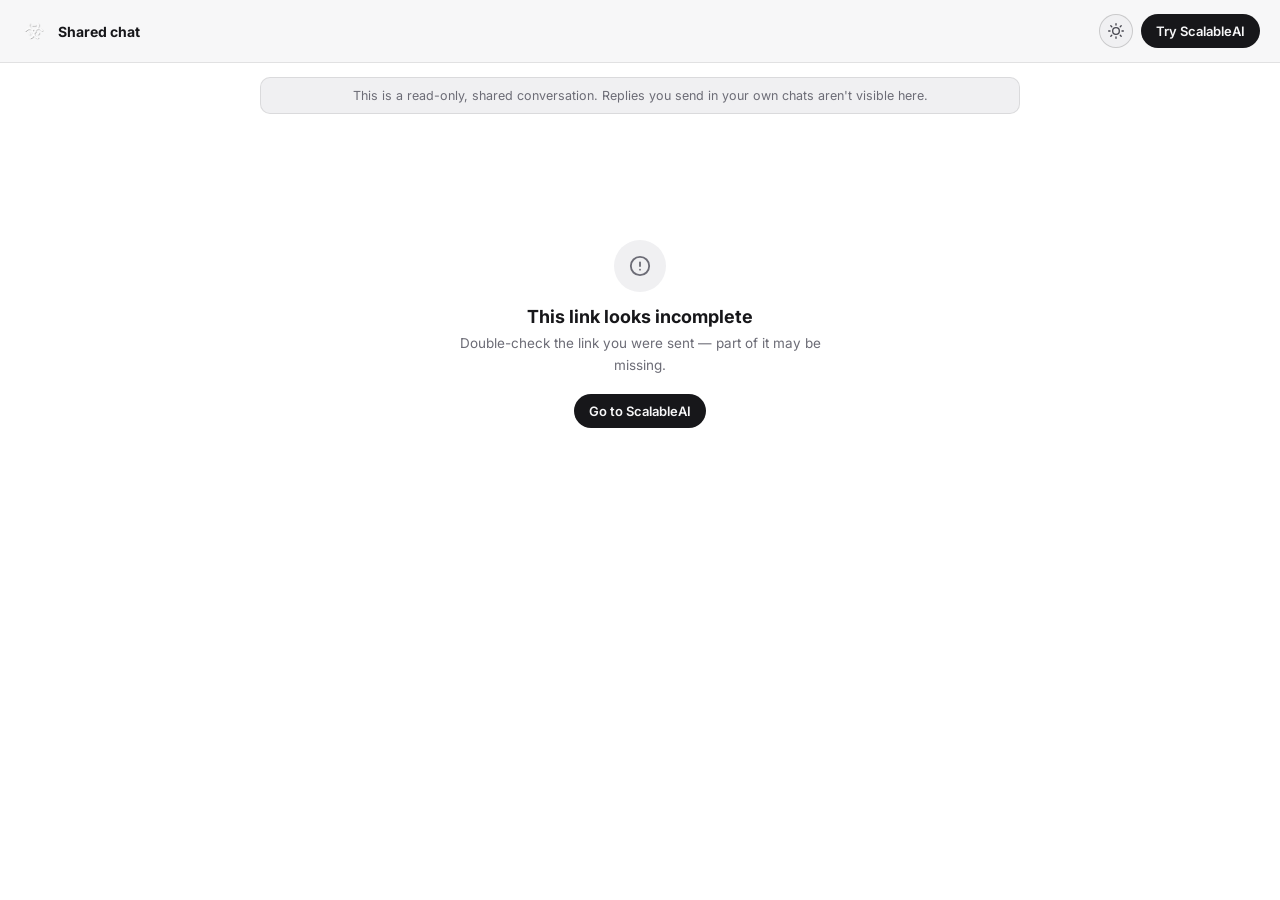
==== frontend/shared.html @ 07ba5d21 "Add shared page support, email service, and account settings updates" ====
<!DOCTYPE html>
<html lang="en">

<head>
    <meta charset="UTF-8">
    <meta name="viewport" content="width=device-width, initial-scale=1.0">
    <meta name="robots" content="noindex, nofollow">
    <title>Shared chat · ScalableAI</title>
    <link rel="icon" href="/favicon.ico">
    <style>
        @import url('https://fonts.googleapis.com/css2?family=Inter:wght@400;500;600;700;800&display=swap');

        :root {
            --bg-0: #09090b;
            --bg-1: #0f0f12;
            --bg-2: #16161a;
            --bg-3: #1e1e24;
            --line: rgba(255, 255, 255, 0.06);
            --line-strong: rgba(255, 255, 255, 0.12);
            --ink-0: #f5f5f7;
            --ink-1: #b4b4bd;
            --ink-2: #82828d;
            --ink-3: #55555f;
            --violet: #9c6bff;
            --cyan: #4cd6e9;
            --accent-grad: linear-gradient(135deg, var(--violet), var(--cyan));
            --danger: #ff6b6b;
            --r-sm: 10px;
            --r-md: 14px;
            --r-lg: 20px;
            --r-pill: 999px;
            --shadow-md: 0 8px 24px rgba(0, 0, 0, 0.35);
        }

        [data-theme="light"] {
            --bg-0: #ffffff;
            --bg-1: #f7f7f8;
            --bg-2: #f0f0f2;
            --bg-3: #e7e7ea;
            --line: rgba(0, 0, 0, 0.09);
            --line-strong: rgba(0, 0, 0, 0.16);
            --ink-0: #17171a;
            --ink-1: #46464f;
            --ink-2: #6c6c76;
            --ink-3: #8f8f99;
            --violet: #7c3aed;
            --cyan: #0e94ab;
            --danger: #dc2626;
            --shadow-md: 0 8px 24px rgba(20, 20, 30, 0.12);
        }

        * {
            box-sizing: border-box;
        }

        body {
            margin: 0;
            background: var(--bg-0);
            color: var(--ink-0);
            font-family: 'Inter', sans-serif;
            min-height: 100vh;
            transition: background 200ms ease, color 200ms ease;
        }

        .shared-header {
            position: sticky;
            top: 0;
            z-index: 10;
            display: flex;
            align-items: center;
            justify-content: space-between;
            gap: 12px;
            padding: 14px 20px;
            background: var(--bg-1);
            border-bottom: 1px solid var(--line);
        }

        .shared-header-left {
            display: flex;
            align-items: center;
            gap: 10px;
            min-width: 0;
        }

        .shared-logo {
            width: 28px;
            height: 28px;
            border-radius: 8px;
            flex: 0 0 auto;
        }

        .shared-header-text {
            min-width: 0;
        }

        .shared-title {
            font-size: 14px;
            font-weight: 700;
            white-space: nowrap;
            overflow: hidden;
            text-overflow: ellipsis;
            max-width: 46vw;
        }

        .shared-owner {
            font-size: 12px;
            color: var(--ink-2);
        }

        .shared-header-actions {
            display: flex;
            align-items: center;
            gap: 8px;
            flex: 0 0 auto;
        }

        .shared-btn {
            display: inline-flex;
            align-items: center;
            gap: 6px;
            height: 34px;
            padding: 0 14px;
            border-radius: var(--r-pill);
            border: 1px solid var(--line-strong);
            background: var(--bg-2);
            color: var(--ink-0);
            font-size: 13px;
            font-weight: 600;
            text-decoration: none;
            cursor: pointer;
            transition: background 150ms ease;
        }

        .shared-btn:hover {
            background: var(--bg-3);
        }

        .shared-btn.primary {
            background: var(--ink-0);
            color: var(--bg-1);
            border-color: transparent;
        }

        .shared-btn.primary:hover {
            opacity: 0.85;
            background: var(--ink-0);
        }

        .shared-icon-btn {
            width: 34px;
            height: 34px;
            display: flex;
            align-items: center;
            justify-content: center;
            border-radius: 50%;
            border: 1px solid var(--line-strong);
            background: var(--bg-2);
            color: var(--ink-1);
            cursor: pointer;
        }

        .shared-icon-btn:hover {
            background: var(--bg-3);
            color: var(--ink-0);
        }

        .shared-banner {
            max-width: 760px;
            margin: 14px auto 0;
            padding: 10px 16px;
            border-radius: var(--r-sm);
            background: var(--bg-2);
            border: 1px solid var(--line);
            color: var(--ink-2);
            font-size: 12.5px;
            text-align: center;
        }

        .shared-messages {
            max-width: 760px;
            margin: 0 auto;
            padding: 20px 20px 80px;
        }

        .message {
            display: flex;
            gap: 12px;
            margin-bottom: 22px;
            align-items: flex-start;
        }

        .msg-avatar {
            width: 30px;
            height: 30px;
            border-radius: 50%;
            flex: 0 0 auto;
            display: flex;
            align-items: center;
            justify-content: center;
            background: var(--bg-2);
            overflow: hidden;
        }

        .msg-avatar img {
            width: 100%;
            height: 100%;
            object-fit: cover;
        }

        .msg-avatar.user-avatar {
            background: var(--accent-grad);
            color: #fff;
            font-size: 12.5px;
            font-weight: 700;
        }

        .msg-body {
            flex: 1;
            min-width: 0;
            display: flex;
            flex-direction: column;
            gap: 5px;
        }

        .message.user .msg-body {
            align-items: flex-end;
        }

        .msg-label {
            font-size: 12px;
            font-weight: 600;
            color: var(--ink-2);
        }

        .msg-content {
            font-size: 14.5px;
            line-height: 1.65;
            color: var(--ink-0);
            white-space: pre-wrap;
            overflow-wrap: break-word;
        }

        .message.user .msg-content {
            background: var(--bg-2);
            border: 1px solid var(--line);
            padding: 10px 16px;
            border-radius: 18px 18px 4px 18px;
        }

        .artifact-file-card {
            margin-top: 10px;
            padding: 10px 12px;
            border-radius: var(--r-md);
            background: var(--bg-2);
            border: 1px solid var(--line);
            max-width: 420px;
            display: flex;
            align-items: center;
            gap: 12px;
        }

        .artifact-file-icon {
            width: 36px;
            height: 36px;
            border-radius: var(--r-sm);
            flex: 0 0 auto;
            display: flex;
            align-items: center;
            justify-content: center;
            color: var(--violet);
            background: rgba(156, 107, 255, 0.14);
        }

        .artifact-file-info {
            flex: 1;
            min-width: 0;
        }

        .artifact-file-name {
            font-size: 13.5px;
            font-weight: 600;
            color: var(--ink-0);
            white-space: nowrap;
            overflow: hidden;
            text-overflow: ellipsis;
        }

        .artifact-file-type {
            font-size: 11.5px;
            color: var(--ink-2);
            margin-top: 2px;
        }

        .artifact-file-download {
            width: 32px;
            height: 32px;
            flex: 0 0 auto;
            display: flex;
            align-items: center;
            justify-content: center;
            border-radius: var(--r-sm);
            border: 1px solid var(--line);
            background: var(--bg-1);
            color: var(--ink-1);
            cursor: pointer;
        }

        .artifact-file-download:hover {
            background: var(--bg-3);
            color: var(--ink-0);
        }

        .shared-state-screen {
            max-width: 420px;
            margin: 14vh auto 0;
            padding: 0 20px;
            text-align: center;
        }

        .shared-state-screen h1 {
            font-size: 18px;
            margin: 14px 0 6px;
        }

        .shared-state-screen p {
            font-size: 13.5px;
            color: var(--ink-2);
            line-height: 1.6;
            margin: 0 0 18px;
        }

        .shared-state-icon {
            width: 52px;
            height: 52px;
            margin: 0 auto;
            border-radius: 50%;
            background: var(--bg-2);
            display: flex;
            align-items: center;
            justify-content: center;
            color: var(--ink-2);
        }

        .shared-footer {
            max-width: 760px;
            margin: 0 auto;
            padding: 20px 20px 40px;
            text-align: center;
            font-size: 12px;
            color: var(--ink-2);
        }

        .shared-footer a {
            color: var(--ink-1);
        }

        @media (max-width: 560px) {
            .shared-title {
                max-width: 40vw;
            }

            .shared-btn span.shared-btn-label {
                display: none;
            }

            .shared-btn {
                padding: 0 10px;
            }
        }
    </style>
</head>

<body>

    <header class="shared-header">
        <div class="shared-header-left">
            <img class="shared-logo" src="scalable-logo.png" alt="ScalableAI">
            <div class="shared-header-text">
                <div class="shared-title" id="shared-title">Shared chat</div>
                <div class="shared-owner" id="shared-owner"></div>
            </div>
        </div>
        <div class="shared-header-actions">
            <button class="shared-icon-btn" id="shared-theme-toggle" title="Toggle light / dark mode"
                aria-label="Toggle light and dark mode">
                <svg id="shared-theme-icon" width="16" height="16" viewBox="0 0 24 24" fill="none" stroke="currentColor"
                    stroke-width="2" stroke-linecap="round" stroke-linejoin="round">
                    <path d="M21 12.79A9 9 0 1 1 11.21 3 7 7 0 0 0 21 12.79z" />
                </svg>
            </button>
            <a class="shared-btn primary" href="/app/">
                <span class="shared-btn-label">Try ScalableAI</span>
            </a>
        </div>
    </header>

    <div class="shared-banner">This is a read-only, shared conversation. Replies you send in your own chats aren't
        visible here.</div>

    <main id="shared-content">
        <div class="shared-messages" id="shared-messages" style="display:none;"></div>
        <div class="shared-state-screen" id="shared-loading">
            <div class="shared-state-icon">
                <svg width="22" height="22" viewBox="0 0 24 24" fill="none" stroke="currentColor" stroke-width="2"
                    stroke-linecap="round" stroke-linejoin="round">
                    <circle cx="12" cy="12" r="10" />
                    <path d="M12 6v6l4 2" />
                </svg>
            </div>
            <h1>Loading shared chat…</h1>
        </div>
    </main>

    <div class="shared-footer" id="shared-footer" style="display:none;">
        Shared via <a href="/app/">ScalableAI</a> — Just A Rather Very Intelligent System
    </div>

    <script>
        const THEME_KEY = 'scalable_theme';
        function applyStoredTheme() {
            let theme = null;
            try { theme = localStorage.getItem(THEME_KEY); } catch (e) { }
            if (!theme) theme = window.matchMedia && window.matchMedia('(prefers-color-scheme: light)').matches ? 'light' : 'dark';
            document.documentElement.setAttribute('data-theme', theme === 'light' ? 'light' : 'dark');
            const icon = document.getElementById('shared-theme-icon');
            if (icon) icon.innerHTML = theme === 'light'
                ? '<circle cx="12" cy="12" r="5"/><line x1="12" y1="1" x2="12" y2="3"/><line x1="12" y1="21" x2="12" y2="23"/><line x1="4.22" y1="4.22" x2="5.64" y2="5.64"/><line x1="18.36" y1="18.36" x2="19.78" y2="19.78"/><line x1="1" y1="12" x2="3" y2="12"/><line x1="21" y1="12" x2="23" y2="12"/><line x1="4.22" y1="19.78" x2="5.64" y2="18.36"/><line x1="18.36" y1="5.64" x2="19.78" y2="4.22"/>'
                : '<path d="M21 12.79A9 9 0 1 1 11.21 3 7 7 0 0 0 21 12.79z"/>';
        }
        applyStoredTheme();
        const themeToggleBtn = document.getElementById('shared-theme-toggle');
        if (themeToggleBtn) {
            themeToggleBtn.addEventListener('click', () => {
                const current = document.documentElement.getAttribute('data-theme') === 'light' ? 'light' : 'dark';
                const next = current === 'light' ? 'dark' : 'light';
                try { localStorage.setItem(THEME_KEY, next); } catch (e) { }
                applyStoredTheme();
            });
        }

        function escapeHtml(str) {
            if (typeof str !== 'string') return '';
            const div = document.createElement('div');
            div.textContent = str;
            return div.innerHTML;
        }

        const EXT_LABELS = { py: 'PY', js: 'JS', jsx: 'JSX', ts: 'TS', tsx: 'TSX', html: 'HTML', htm: 'HTML', css: 'CSS', json: 'JSON', md: 'MD', txt: 'TXT', sh: 'SH', yaml: 'YAML', yml: 'YAML', sql: 'SQL', java: 'JAVA', c: 'C', cpp: 'C++', go: 'GO', rb: 'RUBY', php: 'PHP', xml: 'XML', csv: 'CSV' };

        function renderArtifact(art) {
            const filename = art.filename || 'artifact.txt';
            const label = art.label || EXT_LABELS[(filename.split('.').pop() || '').toLowerCase()] || (art.type || 'TXT').toUpperCase();
            const content = art.content || '';
            const card = document.createElement('div');
            card.className = 'artifact-file-card';
            card.innerHTML =
                '<div class="artifact-file-icon"><svg width="18" height="18" viewBox="0 0 24 24" fill="none" stroke="currentColor" stroke-width="2" stroke-linecap="round" stroke-linejoin="round"><polyline points="16 18 22 12 16 6"/><polyline points="8 6 2 12 8 18"/></svg></div>' +
                '<div class="artifact-file-info"><div class="artifact-file-name">' + escapeHtml(filename) + '</div><div class="artifact-file-type">' + escapeHtml(label) + '</div></div>' +
                '<button class="artifact-file-download" type="button" title="Download ' + escapeHtml(filename) + '"><svg width="18" height="18" viewBox="0 0 24 24" fill="none" stroke="currentColor" stroke-width="2" stroke-linecap="round" stroke-linejoin="round"><path d="M21 15v4a2 2 0 0 1-2 2H5a2 2 0 0 1-2-2v-4"/><polyline points="7 10 12 15 17 10"/><line x1="12" y1="15" x2="12" y2="3"/></svg></button>';
            card.querySelector('.artifact-file-download').addEventListener('click', () => {
                try {
                    const blob = new Blob([content], { type: 'text/plain;charset=utf-8' });
                    const url = URL.createObjectURL(blob);
                    const a = document.createElement('a');
                    a.href = url; a.download = filename;
                    document.body.appendChild(a); a.click(); a.remove();
                    setTimeout(() => URL.revokeObjectURL(url), 1000);
                } catch (e) { }
            });
            return card;
        }

        function renderMessage(msg) {
            const wrap = document.createElement('div');
            wrap.className = 'message ' + (msg.role === 'assistant' ? 'assistant' : 'user');
            const avatar = document.createElement('div');
            if (msg.role === 'assistant') {
                avatar.className = 'msg-avatar';
                avatar.innerHTML = '<img src="scalable-logo.png" alt="Scalable">';
            } else {
                avatar.className = 'msg-avatar user-avatar';
                avatar.textContent = 'U';
            }
            const body = document.createElement('div');
            body.className = 'msg-body';
            const label = document.createElement('div');
            label.className = 'msg-label';
            label.textContent = msg.role === 'assistant' ? 'Scalable' : 'User';
            const content = document.createElement('div');
            content.className = 'msg-content';
            content.textContent = msg.content || '';
            body.appendChild(label);
            body.appendChild(content);
            (msg.artifacts || []).forEach(art => body.appendChild(renderArtifact(art)));
            wrap.appendChild(avatar);
            wrap.appendChild(body);
            return wrap;
        }

        function showState(iconSvg, title, subtitle) {
            const loading = document.getElementById('shared-loading');
            loading.innerHTML =
                '<div class="shared-state-icon">' + iconSvg + '</div>' +
                '<h1>' + escapeHtml(title) + '</h1>' +
                '<p>' + escapeHtml(subtitle) + '</p>' +
                '<a class="shared-btn primary" href="/app/"><span class="shared-btn-label">Go to ScalableAI</span></a>';
        }

        async function loadSharedChat() {
            const parts = window.location.pathname.split('/').filter(Boolean);
            const shareId = parts[parts.length - 1];
            if (!shareId || !/^[0-9a-f]{32}$/.test(shareId)) {
                showState(
                    '<svg width="22" height="22" viewBox="0 0 24 24" fill="none" stroke="currentColor" stroke-width="2" stroke-linecap="round" stroke-linejoin="round"><circle cx="12" cy="12" r="10"/><line x1="12" y1="8" x2="12" y2="12"/><line x1="12" y1="16" x2="12.01" y2="16"/></svg>',
                    'This link looks incomplete',
                    'Double-check the link you were sent — part of it may be missing.'
                );
                return;
            }
            try {
                const res = await fetch('/api/shared/' + encodeURIComponent(shareId));
                if (!res.ok) {
                    const body = await res.json().catch(() => ({}));
                    showState(
                        '<svg width="22" height="22" viewBox="0 0 24 24" fill="none" stroke="currentColor" stroke-width="2" stroke-linecap="round" stroke-linejoin="round"><circle cx="12" cy="12" r="10"/><line x1="4.93" y1="4.93" x2="19.07" y2="19.07"/></svg>',
                        'This chat is no longer shared',
                        body.detail || 'The link may be invalid, or the person who shared it has turned sharing off.'
                    );
                    return;
                }
                const data = await res.json();
                document.title = (data.title || 'Shared chat') + ' · ScalableAI';
                document.getElementById('shared-title').textContent = data.title || 'Shared chat';
                document.getElementById('shared-owner').textContent = data.owner ? ('Shared by ' + data.owner) : '';
                const messagesEl = document.getElementById('shared-messages');
                (data.messages || []).forEach(msg => messagesEl.appendChild(renderMessage(msg)));
                document.getElementById('shared-loading').style.display = 'none';
                messagesEl.style.display = 'block';
                document.getElementById('shared-footer').style.display = 'block';
            } catch (err) {
                showState(
                    '<svg width="22" height="22" viewBox="0 0 24 24" fill="none" stroke="currentColor" stroke-width="2" stroke-linecap="round" stroke-linejoin="round"><circle cx="12" cy="12" r="10"/><line x1="4.93" y1="4.93" x2="19.07" y2="19.07"/></svg>',
                    'Could not load this chat',
                    'Check your connection and try reloading the page.'
                );
            }
        }

        loadSharedChat();
    </script>

</body>

</html>
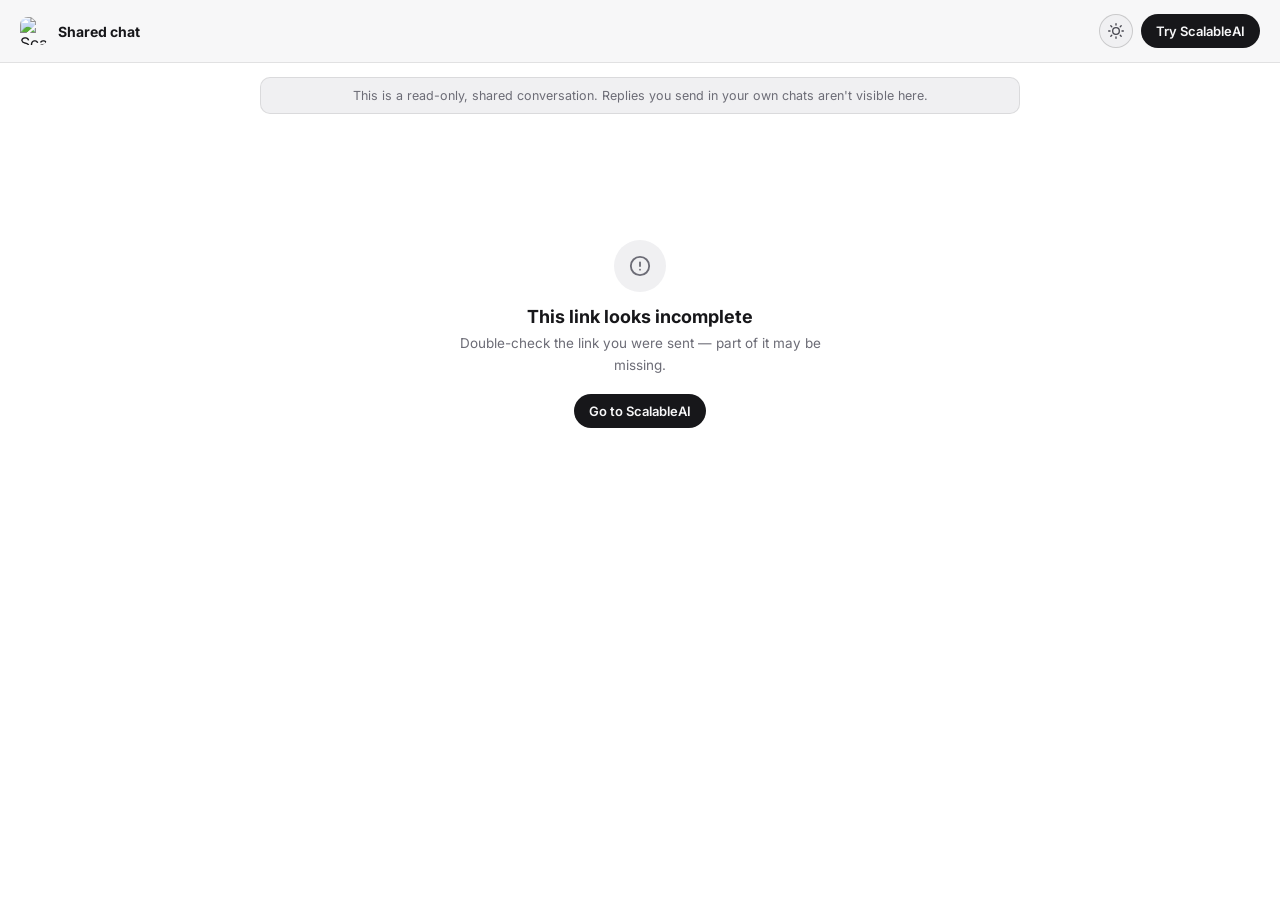
==== commit 09d548e2: "Update shared.html" ====
--- a/frontend/shared.html
+++ b/frontend/shared.html
@@ -3,6 +3,15 @@
 
 <head>
     <meta charset="UTF-8">
+    <!-- Google tag (gtag.js) -->
+    <script async src="https://www.googletagmanager.com/gtag/js?id=G-QW43LYP6E6"></script>
+    <script>
+        window.dataLayer = window.dataLayer || [];
+        function gtag() { dataLayer.push(arguments); }
+        gtag('js', new Date());
+
+        gtag('config', 'G-QW43LYP6E6');
+    </script>
     <meta name="viewport" content="width=device-width, initial-scale=1.0">
     <meta name="robots" content="noindex, nofollow">
     <title>Shared chat · ScalableAI</title>
@@ -107,6 +116,32 @@
             color: var(--ink-2);
         }
 
+        .shared-meta-row {
+            display: flex;
+            align-items: center;
+            gap: 8px;
+            min-width: 0;
+        }
+
+        .shared-msg-count {
+            display: none;
+            align-items: center;
+            gap: 4px;
+            flex: 0 0 auto;
+            font-size: 11px;
+            font-weight: 600;
+            color: var(--ink-2);
+            background: var(--bg-2);
+            border: 1px solid var(--line);
+            border-radius: 999px;
+            padding: 2px 9px;
+            white-space: nowrap;
+        }
+
+        .shared-msg-count.visible {
+            display: inline-flex;
+        }
+
         .shared-header-actions {
             display: flex;
             align-items: center;
@@ -374,10 +409,13 @@
 
     <header class="shared-header">
         <div class="shared-header-left">
-            <img class="shared-logo" src="scalable-logo.png" alt="ScalableAI">
+            <img class="shared-logo" src="/scalable-logo.png" alt="ScalableAI">
             <div class="shared-header-text">
                 <div class="shared-title" id="shared-title">Shared chat</div>
-                <div class="shared-owner" id="shared-owner"></div>
+                <div class="shared-meta-row">
+                    <div class="shared-owner" id="shared-owner"></div>
+                    <span class="shared-msg-count" id="shared-msg-count"></span>
+                </div>
             </div>
         </div>
         <div class="shared-header-actions">
@@ -476,7 +514,7 @@
             const avatar = document.createElement('div');
             if (msg.role === 'assistant') {
                 avatar.className = 'msg-avatar';
-                avatar.innerHTML = '<img src="scalable-logo.png" alt="Scalable">';
+                avatar.innerHTML = '<img src="/scalable-logo.png" alt="Scalable">';
             } else {
                 avatar.className = 'msg-avatar user-avatar';
                 avatar.textContent = 'U';
@@ -517,10 +555,30 @@
                 );
                 return;
             }
+            let authToken = null;
+            try { authToken = localStorage.getItem('scalable_auth_token'); } catch (e) { }
             try {
-                const res = await fetch('/api/shared/' + encodeURIComponent(shareId));
+                const res = await fetch('/api/shared/' + encodeURIComponent(shareId), {
+                    headers: authToken ? { 'Authorization': 'Bearer ' + authToken } : {},
+                });
                 if (!res.ok) {
                     const body = await res.json().catch(() => ({}));
+                    if (res.status === 401) {
+                        showState(
+                            '<svg width="22" height="22" viewBox="0 0 24 24" fill="none" stroke="currentColor" stroke-width="2" stroke-linecap="round" stroke-linejoin="round"><rect x="3" y="11" width="18" height="11" rx="2" ry="2"/><path d="M7 11V7a5 5 0 0 1 10 0v4"/></svg>',
+                            'Log in to view this chat',
+                            body.detail || 'This chat is only shared with people who were invited. Log in with the email it was shared to, then reopen this link.'
+                        );
+                        return;
+                    }
+                    if (res.status === 403) {
+                        showState(
+                            '<svg width="22" height="22" viewBox="0 0 24 24" fill="none" stroke="currentColor" stroke-width="2" stroke-linecap="round" stroke-linejoin="round"><rect x="3" y="11" width="18" height="11" rx="2" ry="2"/><path d="M7 11V7a5 5 0 0 1 10 0v4"/></svg>',
+                            "You don't have access to this chat",
+                            body.detail || "This chat is only shared with people who were invited, and your account isn't on that list."
+                        );
+                        return;
+                    }
                     showState(
                         '<svg width="22" height="22" viewBox="0 0 24 24" fill="none" stroke="currentColor" stroke-width="2" stroke-linecap="round" stroke-linejoin="round"><circle cx="12" cy="12" r="10"/><line x1="4.93" y1="4.93" x2="19.07" y2="19.07"/></svg>',
                         'This chat is no longer shared',
@@ -533,7 +591,13 @@
                 document.getElementById('shared-title').textContent = data.title || 'Shared chat';
                 document.getElementById('shared-owner').textContent = data.owner ? ('Shared by ' + data.owner) : '';
                 const messagesEl = document.getElementById('shared-messages');
-                (data.messages || []).forEach(msg => messagesEl.appendChild(renderMessage(msg)));
+                const messageList = data.messages || [];
+                messageList.forEach(msg => messagesEl.appendChild(renderMessage(msg)));
+                const countEl = document.getElementById('shared-msg-count');
+                if (countEl && messageList.length) {
+                    countEl.textContent = messageList.length + (messageList.length === 1 ? ' message' : ' messages');
+                    countEl.classList.add('visible');
+                }
                 document.getElementById('shared-loading').style.display = 'none';
                 messagesEl.style.display = 'block';
                 document.getElementById('shared-footer').style.display = 'block';
@@ -551,4 +615,4 @@
 
 </body>
 
-</html>+</html>
